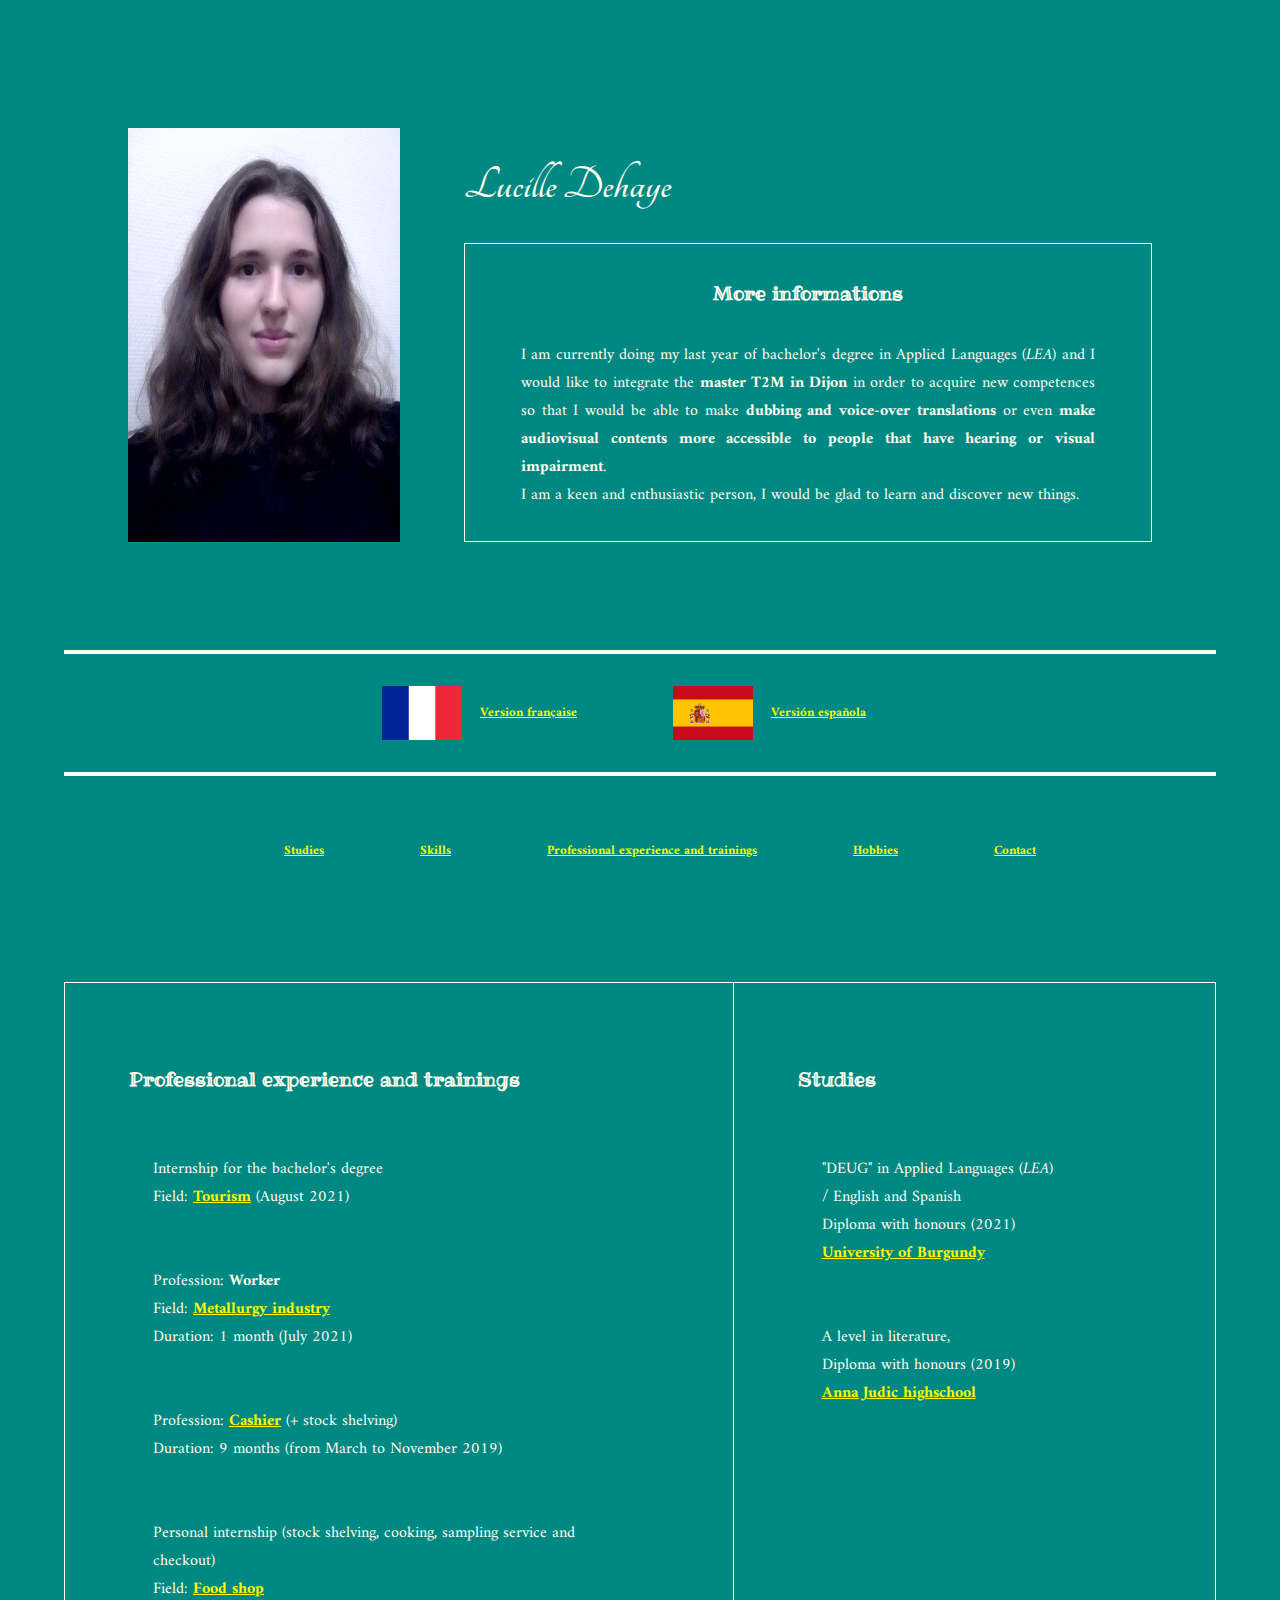
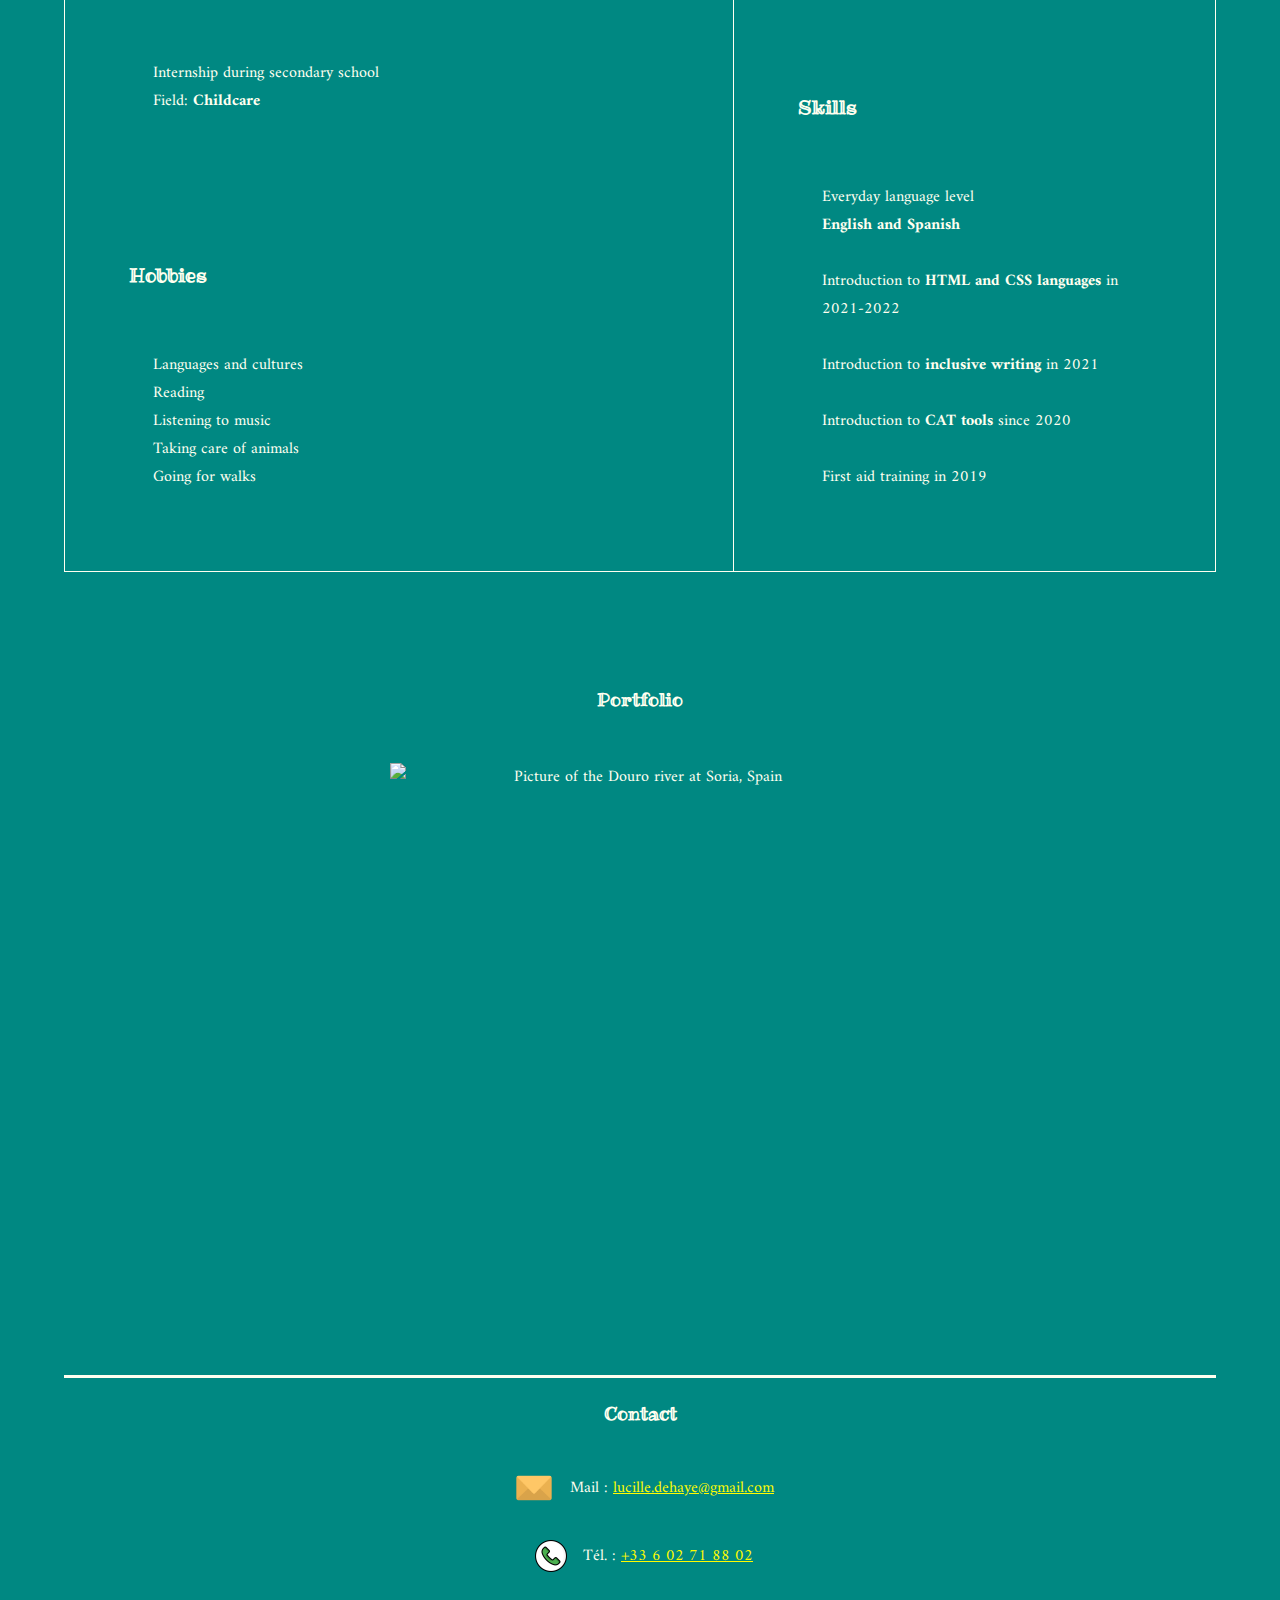
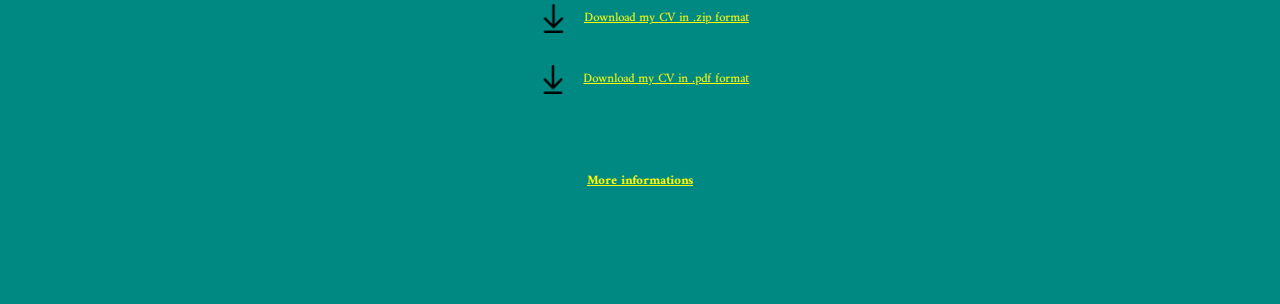
==== CV-EN.html @ ce0185ef "Add files via upload" ====
<!DOCTYPE html>

<html lang="en">


	<head>

		<meta charset="utf-8">

		<meta name="description" content="Lucille Dehaye, étudiante en LEA à l'Université de Bourgogne">

		<link rel="stylesheet" type="text/css" href="style-EN.css">

			<title>Lucille Dehaye</title>

	</head>


<link href="https://fonts.googleapis.com/css2?family=Tangerine&display=swap" rel="stylesheet">

<link href="https://fonts.googleapis.com/css2?family=Ribeye+Marrow&display=swap" rel="stylesheet">

<link href="https://fonts.googleapis.com/css2?family=Amiri&display=swap" rel="stylesheet">


	<body>

			<header class="menu-container">

				<img src="IMG-CV-2022/IMG_CV_2022.jpg" alt="Lucille Dehaye's picture" id="pictCV">

		<div id="content">

		<div id="title">

				<h1>Lucille Dehaye</h1>

		</div>

		<div id="infosaside">

			<aside>

		<div id="titleaside">

				<h3 id="infos">More informations</h3>

		</div>

				<p>I am currently doing my last year of bachelor's degree in Applied Languages (<i>LEA</i>) and I would like to integrate the <b>master T2M in Dijon</b> in order to acquire new competences so that I would be able to make <b>dubbing and voice-over translations</b> or even <b>make audiovisual contents more accessible to people that have hearing or visual impairment</b>.<br>I am a keen and enthusiastic person, I would be glad to learn and discover new things.</p>

			</aside>

		</div>

		</div>

			</header>

<br>

			<nav>

		<div id="nav">

		<div id="foreignnav">

		<div id="pictnav">

				<img src="IMG_index/drapeau-français.png" alt="lien vers la version française du CV" id="pictFR">

		</div>

		<div id="foreignversion">

				<a href="index.html" title="CV de Lucille Dehaye" target="_blank"><b>Version française</b></a>
		
		</div>

		<div id="pictnav">

				<img src="IMG_index/bandera-española.png" alt="vínculo a la versión española del CV" id="pictES">

		</div>

		<div id="foreignversion">

				<a href="CV-ES.html" title="El CV de Lucille Dehaye" target="_blank"><b>Versión española</b></a>
		
		</div>

		</div>
			
				<ul>
				
					<li><a href="#études" title="Click here to go on the section about Studies" alt="Click here to go on the section about Studies"><b>Studies</b></a></li>
					<li><a href="#skills" title="Click here to go on the section about Skills" alt="Click here to go on the section about Skills"><b>Skills</b></a></li>
					<li><a href="#exp" title="Click here to go on the section about Professional experience and trainings" alt="Click here to go on the section about Professional experience and trainings"><b>Professional experience and trainings</b></a></li>
					<li><a href="#hobby" title="Click here to go on the section about Hobbies" alt="Click here to go on the section about Hobbies"><b>Hobbies</b></a></li>
					<li><a href="#contact" title="Click here to go on the section about Contact" alt="Click here to go on the section about Contact"><b>Contact</b></a></li>

				</ul>

		</div>

			</nav>

<br><br>

		<div id="textsection">

			<main id="mainsection">

				<h3 id="exp">Professional experience and trainings</h3>

<br>

			<section>

				<ul>

					<li>Internship for the bachelor's degree<br>Field: <a href="http://www.chateauderully.com/index%20-%20copie.html" title="Click here to see the company in question" alt="Click here to see the company in question" target="_blank"><b>Tourism</b></a> (August 2021)</li>
<br><br>			<li>Profession: <b>Worker</b><br>Field: <a href="https://www.mdresistor.com/en/" title="Click here to see the company in question" alt="Click here to see the company in question" target="_blank"><b>Metallurgy industry</b></a><br>Duration: 1 month (July 2021)</li>
<br><br>			<li>Profession: <a href="https://www.auchan.fr/magasins/hypermarche/semur-en-auxois/s-206" title="Click here to see the company in question" alt="Click here to see the company in question" target="_blank"><b>Cashier</b></a> (+ stock shelving)<br>Duration: 9 months (from March to November 2019)</li>
<br><br>			<li>Personal internship (stock shelving, cooking, sampling service and checkout)<br>Field: <a href="https://bonvivantfrance.com/" title="Click here to see the company in question" alt="Click here to see the company in question" target="_blank"><b>Food shop</b></a></li>
<br><br>			<li>Internship during secondary school<br>Field: <b>Childcare</b></li>

				</ul>

			</section>

<br><br><br><br>

				<h3 id="hobby">Hobbies</h3>

<br>

			<section>

				<ul>

					<li>Languages and cultures</li>
					<li>Reading</li>
					<li>Listening to music</li>
					<li>Taking care of animals</li>
					<li>Going for walks</li>

				</ul>

			</section>

			</main>

			<aside id="asidesection">

				<h3 id="études">Studies</h3>

<br>

			<section>

				<ul>

					<li>"DEUG" in Applied Languages (<i>LEA</i>)<br>/ English and Spanish<br>Diploma with honours (2021)<br><a href="https://en.u-bourgogne.fr/" title="Click here to see the website of the University of Burgundy" alt="Click here to see the website of the University of Burgundy" target="_blank"><b>University of Burgundy</b></a></li>
<br><br>			<li>A level in literature,<br>Diploma with honours (2019)<br><a href="http://lyc21-annajudic.ac-dijon.fr/" title="Click here to see the website of Anna Judic highschool" alt="Click here to see the website of Anna Judic highschool" target="_blank"><b>Anna Judic highschool</b></a></li>

				</ul>

			</section>

<br><br><br><br><br><br><br><br><br>

				<h3 id="skills">Skills</h3>

<br>

			<section>

				<ul>
			
					<li>Everyday language level<br><b>English and Spanish</b></li>
<br>				<li>Introduction to <b>HTML and CSS languages</b> in 2021-2022</li>
<br>				<li>Introduction to <b>inclusive writing</b> in 2021</li>
<br>				<li>Introduction to <b>CAT tools</b> since 2020</li>
<br>				<li>First aid training in 2019</li>

				</ul>
			
			</section>

			</aside>

		</div>

<br>

			<section>

				<h4><center>Portfolio</center></h4>

<br>

			<center>

		<div id="slider">

			<figure>

				<img src="IMG_portfolio/El-Duero.jpg" title="The Douro river" alt="Picture of the Douro river at Soria, Spain" id="pictDuero" width="500" height="500">
				<img src="IMG_portfolio/en-promenade-avec-des-chiens-de-la-SPA.jpg" title="Walk with dogs from Soria RSCPA, Spain" alt="Picture of a walk with dogs from Soria RSCPA, Spain" id="pictchiens" width="500" height="500">
				<img src="IMG_portfolio/un-chat-de-la-SPA.jpg" title="Cat from Soria RSCPA, Spain" alt="Picture of a cat from Soria RSCPA, Spain" id="pictchat" width="500" height="500">
				<img src="IMG_portfolio/nature.jpg" alt="Picture of a flowering tree with a bee" id="pictnature" width="500" height="500">
				<img src="IMG_portfolio/Calatañazor.jpg" title="View of Calatañazor, Spain" alt="View of Calatañazor, Spain" id="pictCalatañazor" width="500" height="500">
				<img src="IMG_portfolio/la-Fuentona.jpg" title="La Fuentona, Spain" alt="Picture of la Fuentona, Spain" id="pictFuentona" width="500" height="500">

			</figure>

		</div>

			</center>

			</section>

<br><br><br><br>

			<footer>

				<h4 id="contact"><center>Contact</center></h4>

<br>

				<ul>

		<div id="contactcontent">

					<img src="IMG_index/mail.png" alt="e-mail icon" id="icônemail">
					<li>Mail : <a href="mailto:lucille.dehaye@gmail.com" title="Click here to send an e-mail" alt="Click here to send an e-mail to Lucille Dehaye">lucille.dehaye@gmail.com</a></li>

		</div>

		<div id="contactcontent">

					<img src="IMG_index/appel.png" alt="phone icon" id="icôneappel">
					<li>Tél. : <a href="callto:+33602718802" title="Click here to call" alt="Click here to call to Lucille Dehaye">+33 6 02 71 88 02</a></li>
		</div>

		<div id="contactcontent">

					<img src="IMG_index/download.png" alt="downloading icon" id="icônedownload">
					<li id="download"><a href="CV EN.pdf.zip" title="Click here to download the CV in .zip format" alt="Click here to download Lucille Dehaye's CV in zip format">Download my CV in .zip format</a></li>

		</div>

		<div id="contactcontent">

					<img src="IMG_index/download.png" alt="downloading icon" id="icônedownload">
					<li id="download"><a href="CV EN.pdf" title="Click here to download the CV in .pdf format" alt="Click here to download Lucille Dehaye's CV in pdf format">Download my CV in .pdf format</a></li>

		</div>

				</ul>

<br>

			<nav>

				<a href="#infos" alt="Click here to see More informations"><b>More informations</b></a>

			</nav>

			</footer>

	</body>

</html>
---- style-EN.css ----
body
{
	background-color: #008882;
	font-family: 'Amiri', 'Times New Roman', sans-serif;
	color: #FFFFF0;
	text-decoration-color: #fff;
	font-size: 1em;
	margin: auto;
}

a
{
	color: #fffb00;
}

h1
{
	font-family: 'Tangerine', cursive;
	font-size: 3em;
}

h3
{
	font-family: 'Ribeye Marrow', cursive;
	font-size: 1.2em;
}

h4
{
	font-family: 'Ribeye Marrow', cursive;
	font-size: 1.1em;
}

header a
{
	font-size: 0.8em;
}

nav a
{
	font-size: 0.8em;
}

#download
{
	font-size: 0.8em;	
}

a:hover
{
	color: #FFFFF0;
}

ul
{
	list-style-type: none;
}

#pictCV
{
	width: 17em;
	display: flex;
	margin-top: 8em;
}

#pictFR
{
	width: 5em;
	display: flex;
	margin-right: 0.1em;
}

#pictES
{
	width: 5em;
	display: flex;
	margin-right: 0.1em;
}

@keyframes slidy
{
	0% {left: 0%;}
	15% {left: 0%;}
	20% {left: -100%;}
	35% {left: -100%;}
	40% {left: -200%;}
	55% {left: -200%;}
	60% {left: -300%;}
	75% {left: -300%;}
	80% {left: -400%;}
	95% {left: -400%;}
	100% {left: -500%;}
	115% {left: -500%;}
	120% {left: -600%;}
	135% {left: -600%;}
}

#slider
{
    width: 500px;
    height: 500px;
    margin-left: auto;
    margin-right: auto;
    margin-top: 0px;
    text-align: center;
    overflow: hidden;
}

#slider figure img
{
	float: left;
}

#slider figure
{
    margin: 0px;
    padding: 0px;
    position: relative;
    animation: 35s slidy infinite;
    transition: left 2s;
    display: inline-flex;
}

#icônemail
{
	width: 2.5em;
	display: inline-flex;
}

#icôneappel
{
	width: 2em;
	display: inline-flex;
}

#icônedownload
{
	width: 1.8em;
	display: inline-flex;
}

.menu-container
{
	display: flex;
	margin-left: 8em;
	margin-bottom: 5em;
}

#title
{
	display: flex;
	flex-direction: column;
	justify-content: space-between;
	margin-top: 8em;
	margin-left: 4em;
	margin-right: 8em;
	border-bottom: 0.1em solid;
}

#titleaside
{
	display: flex;
	justify-content: center;
}

#infosaside
{
	display: flex;
	margin-left: 4em;
	margin-right: 8em;
	border-left: 0.1em solid;
	border-right: 0.1em solid;
	border-bottom: 0.1em solid;
	padding: 1em 3.5em 1em 3.5em;
	text-align: justify;
}

#foreignnav
{
	display: flex;
	justify-content: center;
	border-top: 0.25em solid;
	border-bottom: 0.25em solid;
	padding-top: 2em;
	padding-bottom: 2em;
	margin-left: 4em;
	margin-right: 4em;
}

#pictnav
{
	display: flex;
	margin-left: 2em;
}

#foreignversion
{
	display: flex;
	margin: 1em;
	margin-right: 4em;
}

#nav ul
{
	display: flex;
	justify-content: center;
	/*margin-top: -6em;
	margin-bottom: 4em;*/
}

#nav li
{
	display: flex;
	margin: 3em;
	font-size: 1em;
}

#textsection
{
	display: flex;
	margin-left: 4em;
	margin-right: 4em;
	margin-bottom: 4em;
	border: 0.1em solid;
	justify-content: center;
}

#textsection li
{
	margin-left: -1em;
}

#asidesection
{
	border-left: 0.1em solid;
	padding: 4em 4em 0em 4em;
}

#mainsection
{
	padding: 4em 9.6em 4em 4em;
}

footer
{
	border-top: 0.2em solid;
	margin-left: 4em;
	margin-right: 4em;
}

footer h4
{
	margin-bottom: -1em;
}

footer img
{
	margin-left: -2em;
	margin-right: 1em;
}

#contactcontent
{
	display: flex;
	justify-content: center;
	align-items: center;
	padding: 1em 1em 1em 1em;
}

footer nav
{
	display: flex;
	justify-content: center;
	margin-top: 1em;
	margin-bottom: 7em;
}
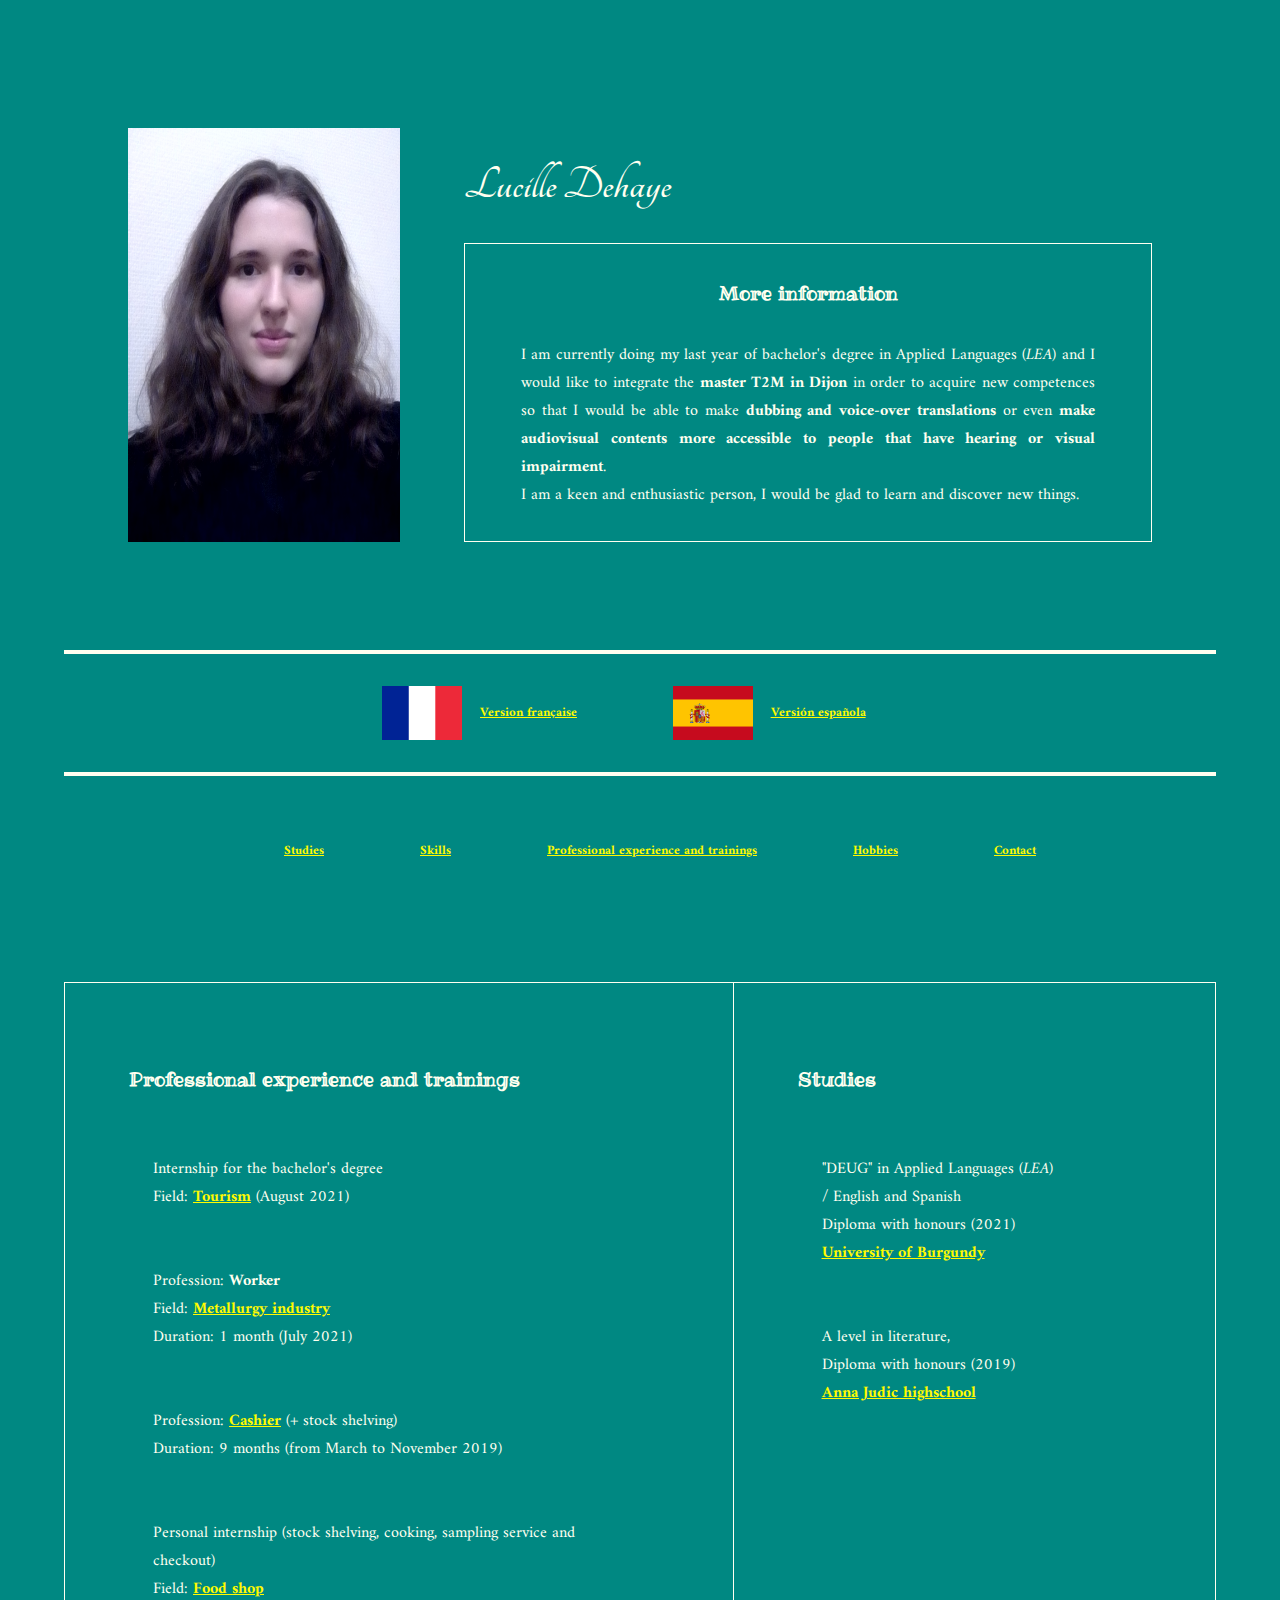
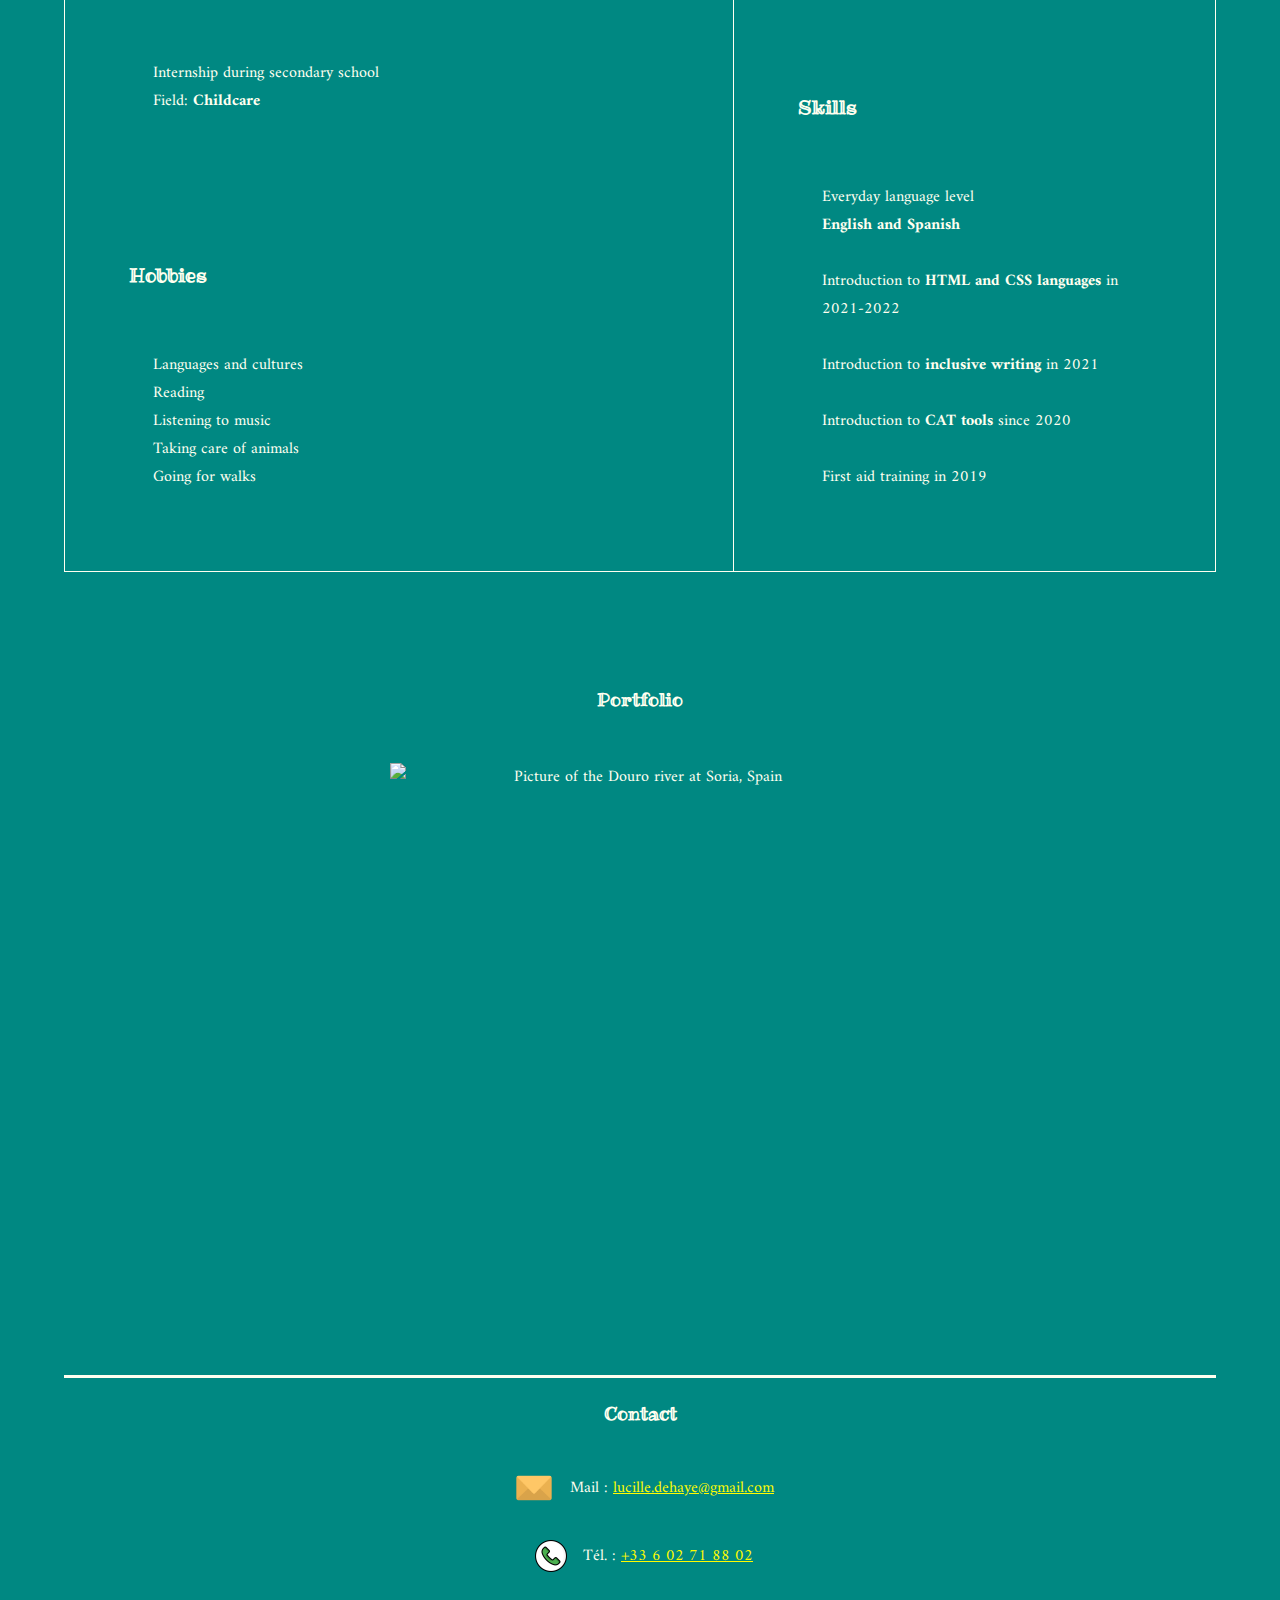
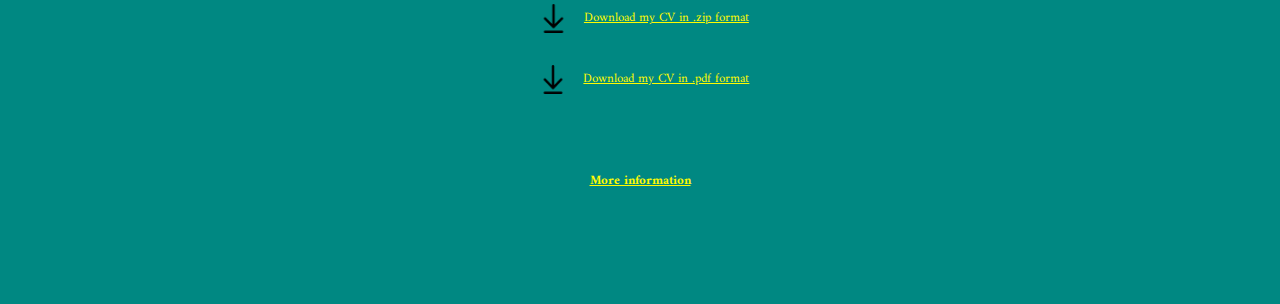
==== commit 27670a3c: "Add files via upload" ====
--- a/CV-EN.html
+++ b/CV-EN.html
@@ -43,7 +43,7 @@
 
 		<div id="titleaside">
 
-				<h3 id="infos">More informations</h3>
+				<h3 id="infos">More information</h3>
 
 		</div>
 
@@ -206,7 +206,7 @@
 
 			<figure>
 
-				<img src="IMG_portfolio/El-Duero.jpg" title="The Douro river" alt="Picture of the Douro river at Soria, Spain" id="pictDuero" width="500" height="500">
+				<img src="IMG_portfolio/El-Duero.jpg" title="The Douro river, Spain" alt="Picture of the Douro river at Soria, Spain" id="pictDuero" width="500" height="500">
 				<img src="IMG_portfolio/en-promenade-avec-des-chiens-de-la-SPA.jpg" title="Walk with dogs from Soria RSCPA, Spain" alt="Picture of a walk with dogs from Soria RSCPA, Spain" id="pictchiens" width="500" height="500">
 				<img src="IMG_portfolio/un-chat-de-la-SPA.jpg" title="Cat from Soria RSCPA, Spain" alt="Picture of a cat from Soria RSCPA, Spain" id="pictchat" width="500" height="500">
 				<img src="IMG_portfolio/nature.jpg" alt="Picture of a flowering tree with a bee" id="pictnature" width="500" height="500">
@@ -264,7 +264,7 @@
 
 			<nav>
 
-				<a href="#infos" alt="Click here to see More informations"><b>More informations</b></a>
+				<a href="#infos" alt="Click here to see More information"><b>More information</b></a>
 
 			</nav>
 
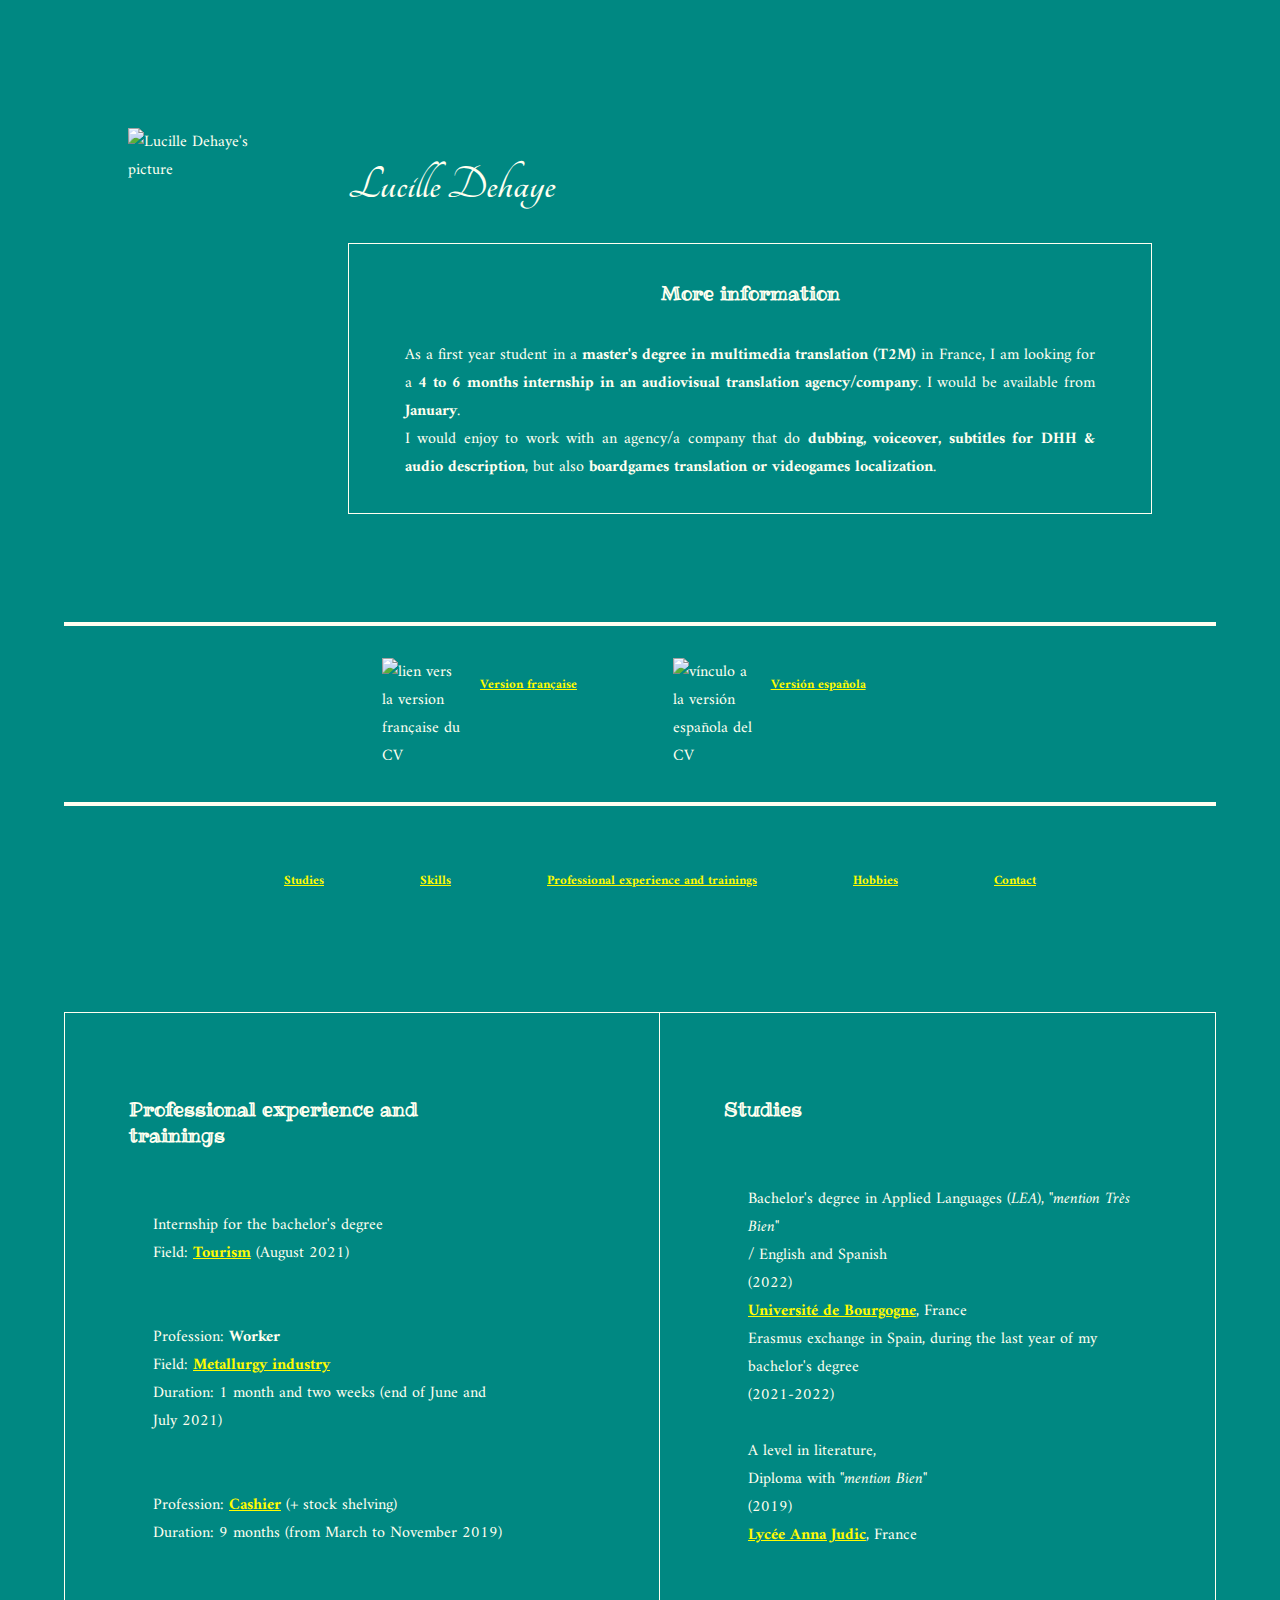
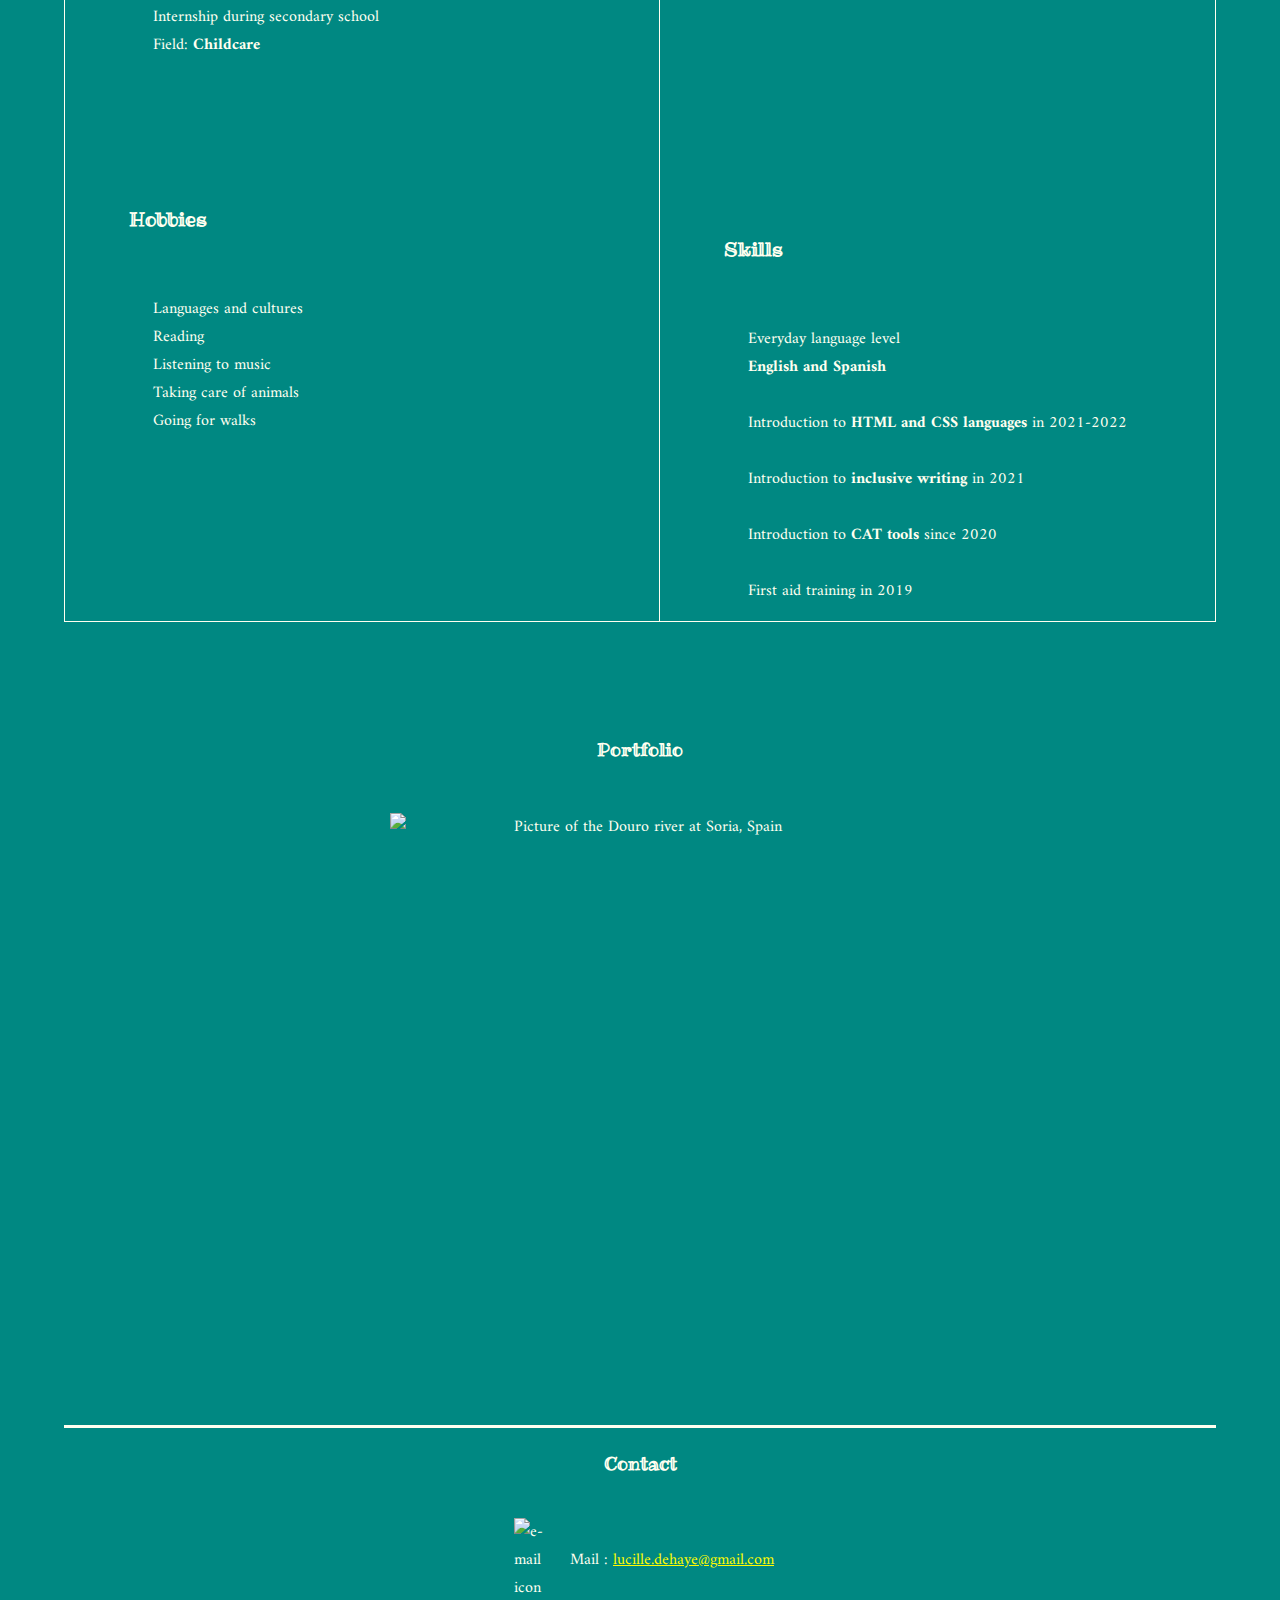
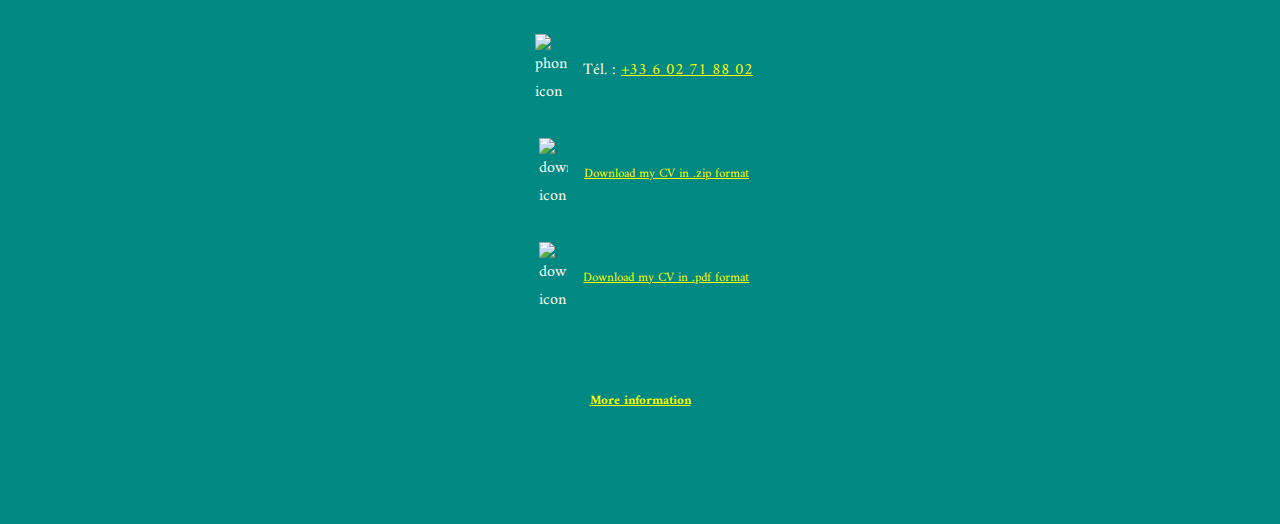
==== commit aae33b88: "Add files via upload" ====
--- a/CV-EN.html
+++ b/CV-EN.html
@@ -47,7 +47,7 @@
 
 		</div>
 
-				<p>I am currently doing my last year of bachelor's degree in Applied Languages (<i>LEA</i>) and I would like to integrate the <b>master T2M in Dijon</b> in order to acquire new competences so that I would be able to make <b>dubbing and voice-over translations</b> or even <b>make audiovisual contents more accessible to people that have hearing or visual impairment</b>.<br>I am a keen and enthusiastic person, I would be glad to learn and discover new things.</p>
+				<p>As a first year student in a <b>master's degree in multimedia translation (T2M)</b> in France, I am looking for a <b>4 to 6 months internship in an audiovisual translation agency/company</b>. I would be available from <b>January</b>.<br>I would enjoy to work with an agency/a company that do <b>dubbing, voiceover, subtitles for DHH & audio description</b>, but also <b>boardgames translation or videogames localization</b>.</p>
 
 			</aside>
 
@@ -120,9 +120,8 @@
 				<ul>
 
 					<li>Internship for the bachelor's degree<br>Field: <a href="http://www.chateauderully.com/index%20-%20copie.html" title="Click here to see the company in question" alt="Click here to see the company in question" target="_blank"><b>Tourism</b></a> (August 2021)</li>
-<br><br>			<li>Profession: <b>Worker</b><br>Field: <a href="https://www.mdresistor.com/en/" title="Click here to see the company in question" alt="Click here to see the company in question" target="_blank"><b>Metallurgy industry</b></a><br>Duration: 1 month (July 2021)</li>
+<br><br>			<li>Profession: <b>Worker</b><br>Field: <a href="https://www.mdresistor.com/en/" title="Click here to see the company in question" alt="Click here to see the company in question" target="_blank"><b>Metallurgy industry</b></a><br>Duration: 1 month and two weeks (end of June and July 2021)</li>
 <br><br>			<li>Profession: <a href="https://www.auchan.fr/magasins/hypermarche/semur-en-auxois/s-206" title="Click here to see the company in question" alt="Click here to see the company in question" target="_blank"><b>Cashier</b></a> (+ stock shelving)<br>Duration: 9 months (from March to November 2019)</li>
-<br><br>			<li>Personal internship (stock shelving, cooking, sampling service and checkout)<br>Field: <a href="https://bonvivantfrance.com/" title="Click here to see the company in question" alt="Click here to see the company in question" target="_blank"><b>Food shop</b></a></li>
 <br><br>			<li>Internship during secondary school<br>Field: <b>Childcare</b></li>
 
 				</ul>
@@ -161,8 +160,9 @@
 
 				<ul>
 
-					<li>"DEUG" in Applied Languages (<i>LEA</i>)<br>/ English and Spanish<br>Diploma with honours (2021)<br><a href="https://en.u-bourgogne.fr/" title="Click here to see the website of the University of Burgundy" alt="Click here to see the website of the University of Burgundy" target="_blank"><b>University of Burgundy</b></a></li>
-<br><br>			<li>A level in literature,<br>Diploma with honours (2019)<br><a href="http://lyc21-annajudic.ac-dijon.fr/" title="Click here to see the website of Anna Judic highschool" alt="Click here to see the website of Anna Judic highschool" target="_blank"><b>Anna Judic highschool</b></a></li>
+					<li>Bachelor's degree in Applied Languages (<i>LEA</i>), "<i>mention Très Bien</i>"<br>/ English and Spanish<br>(2022)<br><a href="https://en.u-bourgogne.fr/" title="Click here to see the website of the University of Burgundy" alt="Click here to see the website of the University of Burgundy" target="_blank"><b>Université de Bourgogne</b></a>, France</li>
+					<li>Erasmus exchange in Spain, during the last year of my bachelor's degree<br>(2021-2022)
+<br><br>			<li>A level in literature,<br>Diploma with "<i>mention Bien</i>"<br>(2019)<br><a href="http://lyc21-annajudic.ac-dijon.fr/" title="Click here to see the website of Anna Judic highschool" alt="Click here to see the website of Anna Judic highschool" target="_blank"><b>Lycée Anna Judic</b></a>, France</li>
 
 				</ul>
 
@@ -207,11 +207,11 @@
 			<figure>
 
 				<img src="IMG_portfolio/El-Duero.jpg" title="The Douro river, Spain" alt="Picture of the Douro river at Soria, Spain" id="pictDuero" width="500" height="500">
-				<img src="IMG_portfolio/en-promenade-avec-des-chiens-de-la-SPA.jpg" title="Walk with dogs from Soria RSCPA, Spain" alt="Picture of a walk with dogs from Soria RSCPA, Spain" id="pictchiens" width="500" height="500">
-				<img src="IMG_portfolio/un-chat-de-la-SPA.jpg" title="Cat from Soria RSCPA, Spain" alt="Picture of a cat from Soria RSCPA, Spain" id="pictchat" width="500" height="500">
-				<img src="IMG_portfolio/nature.jpg" alt="Picture of a flowering tree with a bee" id="pictnature" width="500" height="500">
+				<img src="IMG_portfolio/en-promenade-avec-des-chiens-de-la-SPA.jpg" title="Walk with dogs from Soria SCPA, Spain" alt="Picture of a walk with dogs from Soria SCPA, Spain" id="pictchiens" width="500" height="500">
+				<img src="IMG_portfolio/Transcription-Over-the-Top.jpg" title="Transcription of the video Over the Top" alt="Picture of the transcription of the video Over the Top" id="pictoverthetopt" width="500" height="500">
+				<img src="IMG_portfolio/Traduction-Over-the-Top.jpg" title="Translation of the video Over the Top" alt="Picture of the translation of the video Over the Top" id="pictoverthetop2" width="500" height="500">
 				<img src="IMG_portfolio/Calatañazor.jpg" title="View of Calatañazor, Spain" alt="View of Calatañazor, Spain" id="pictCalatañazor" width="500" height="500">
-				<img src="IMG_portfolio/la-Fuentona.jpg" title="La Fuentona, Spain" alt="Picture of la Fuentona, Spain" id="pictFuentona" width="500" height="500">
+				<img src="IMG_portfolio/Traduction-Come-and-Get-it.jpg" title="Translation of the video Come and Get it" alt="Picture of the translation of the video Come and Get it" id="pictcomeandgetit" width="500" height="500">
 
 			</figure>
 
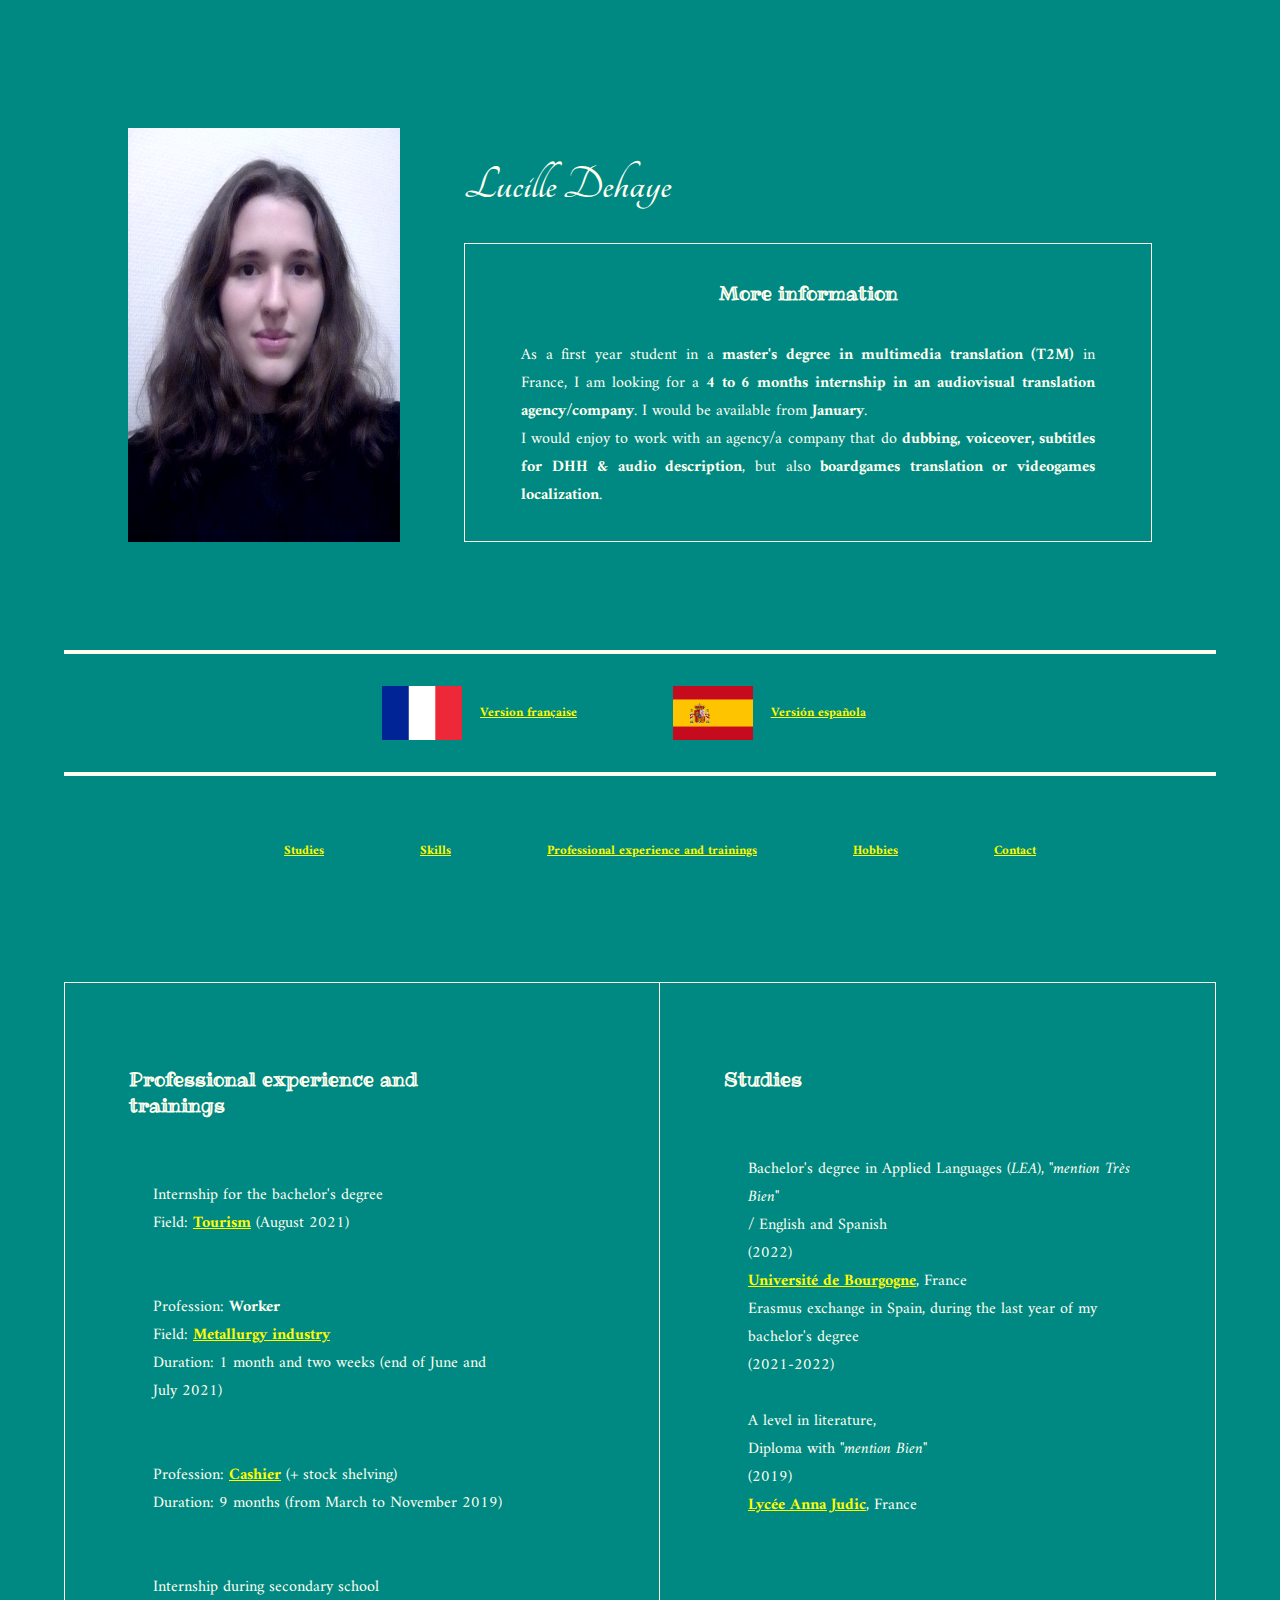
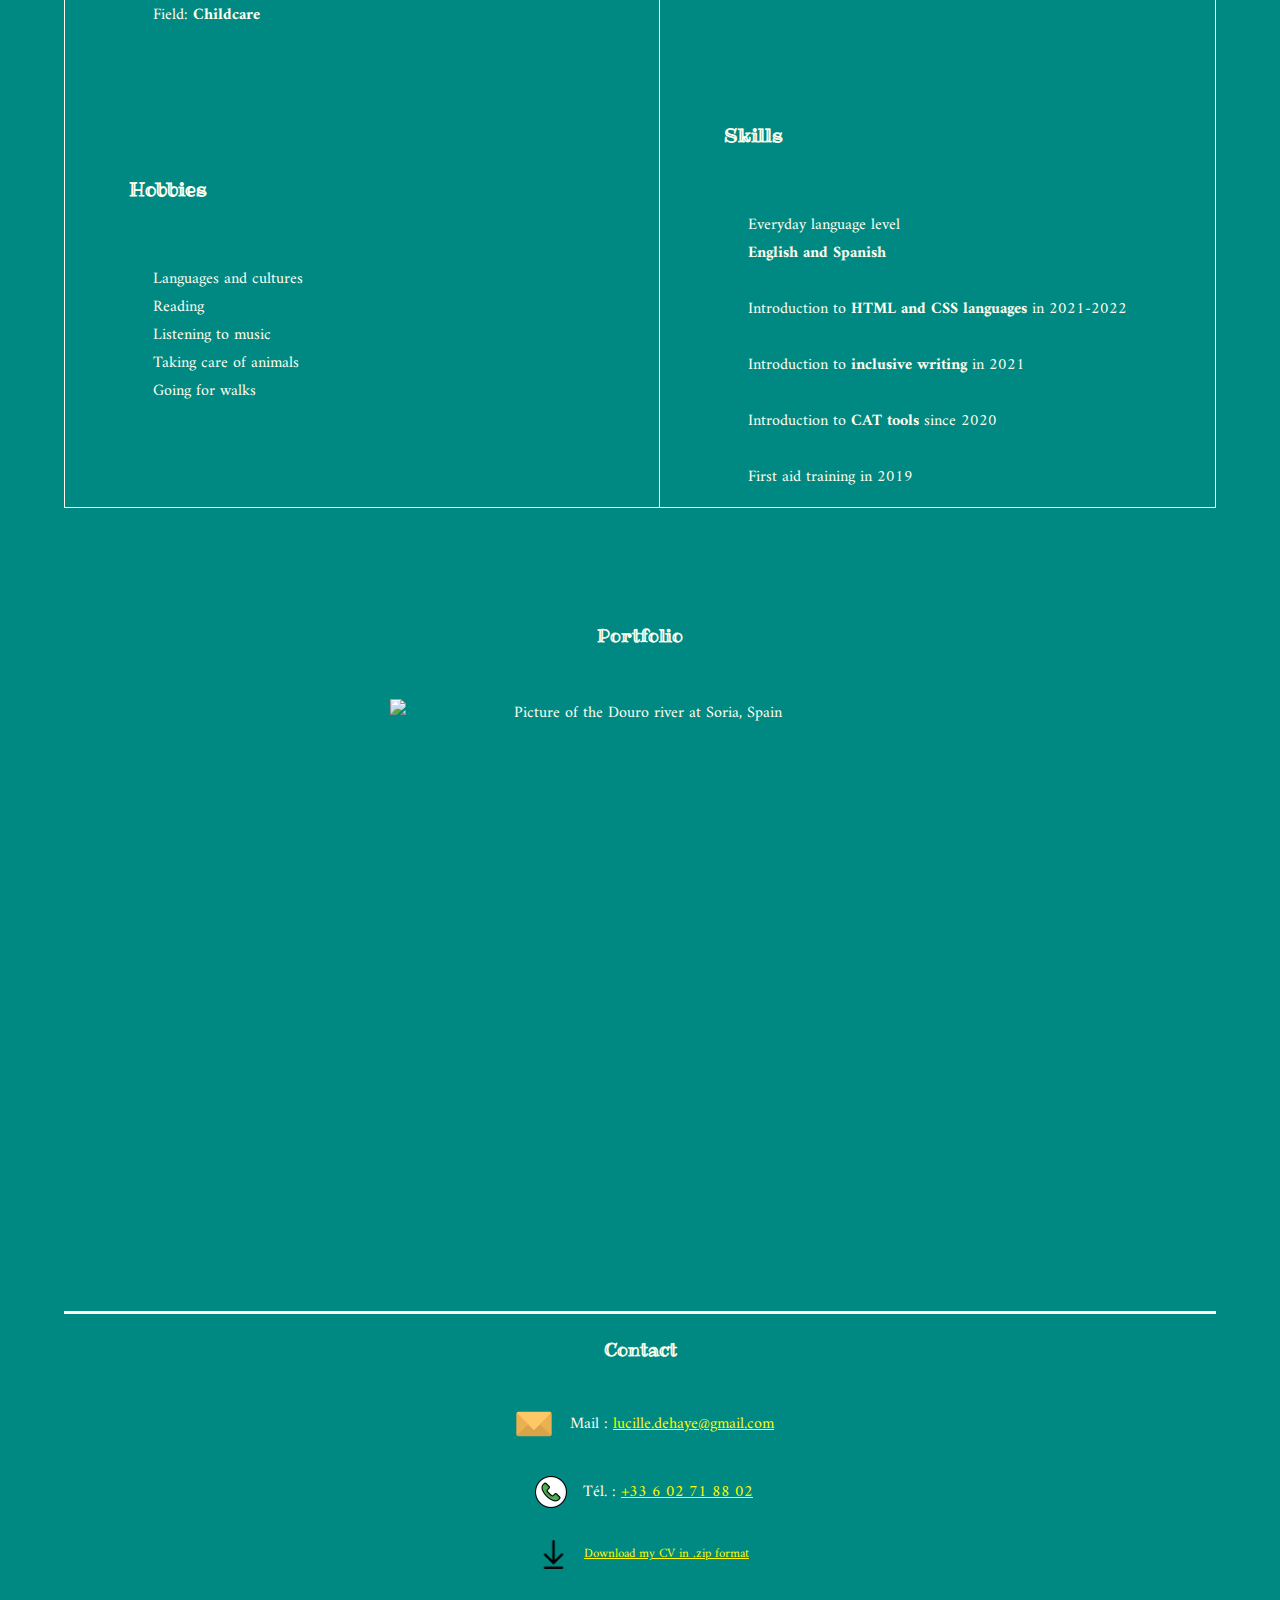
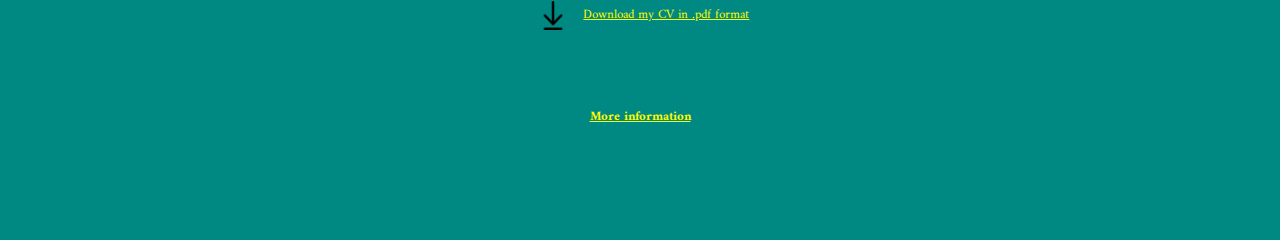
==== commit 3a796111: "Update CV-EN.html" ====
--- a/CV-EN.html
+++ b/CV-EN.html
@@ -168,7 +168,7 @@
 
 			</section>
 
-<br><br><br><br><br><br><br><br><br>
+<br><br><br><br><br><br>
 
 				<h3 id="skills">Skills</h3>
 
@@ -272,4 +272,4 @@
 
 	</body>
 
-</html>+</html>
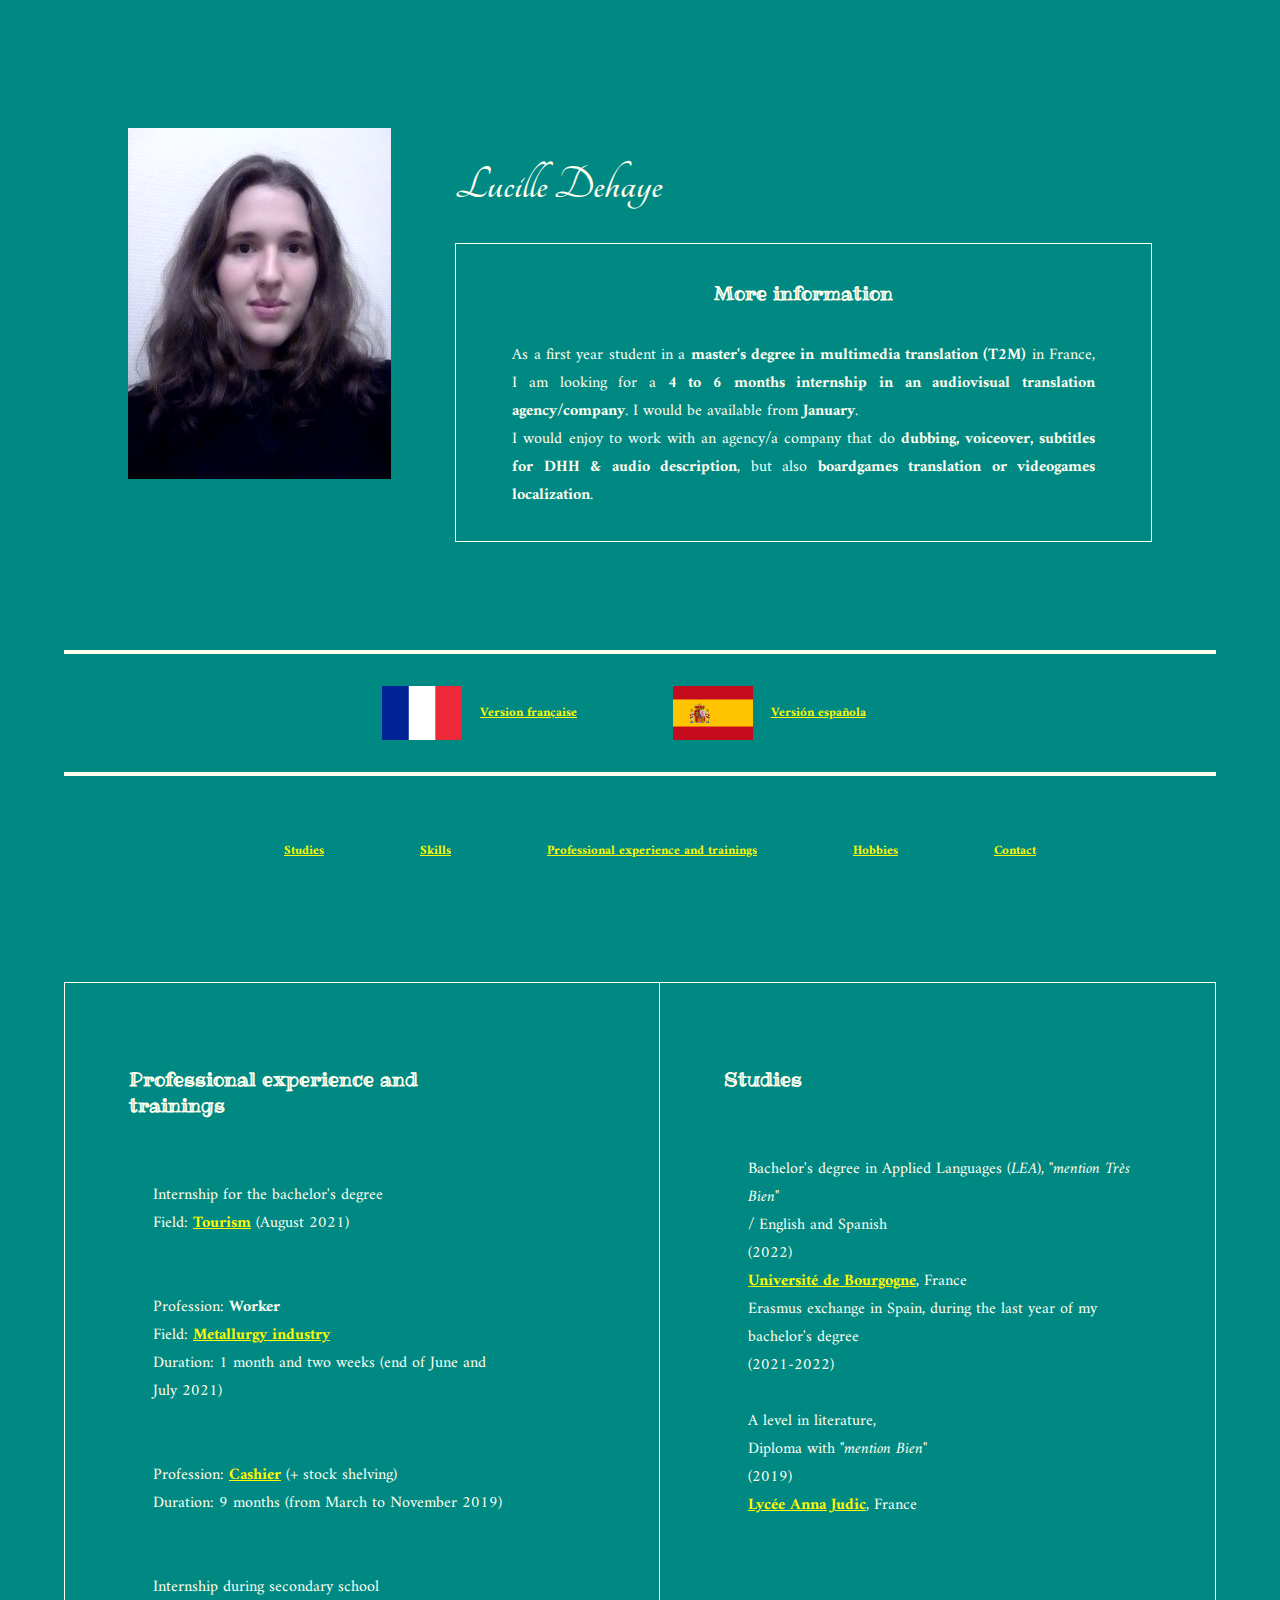
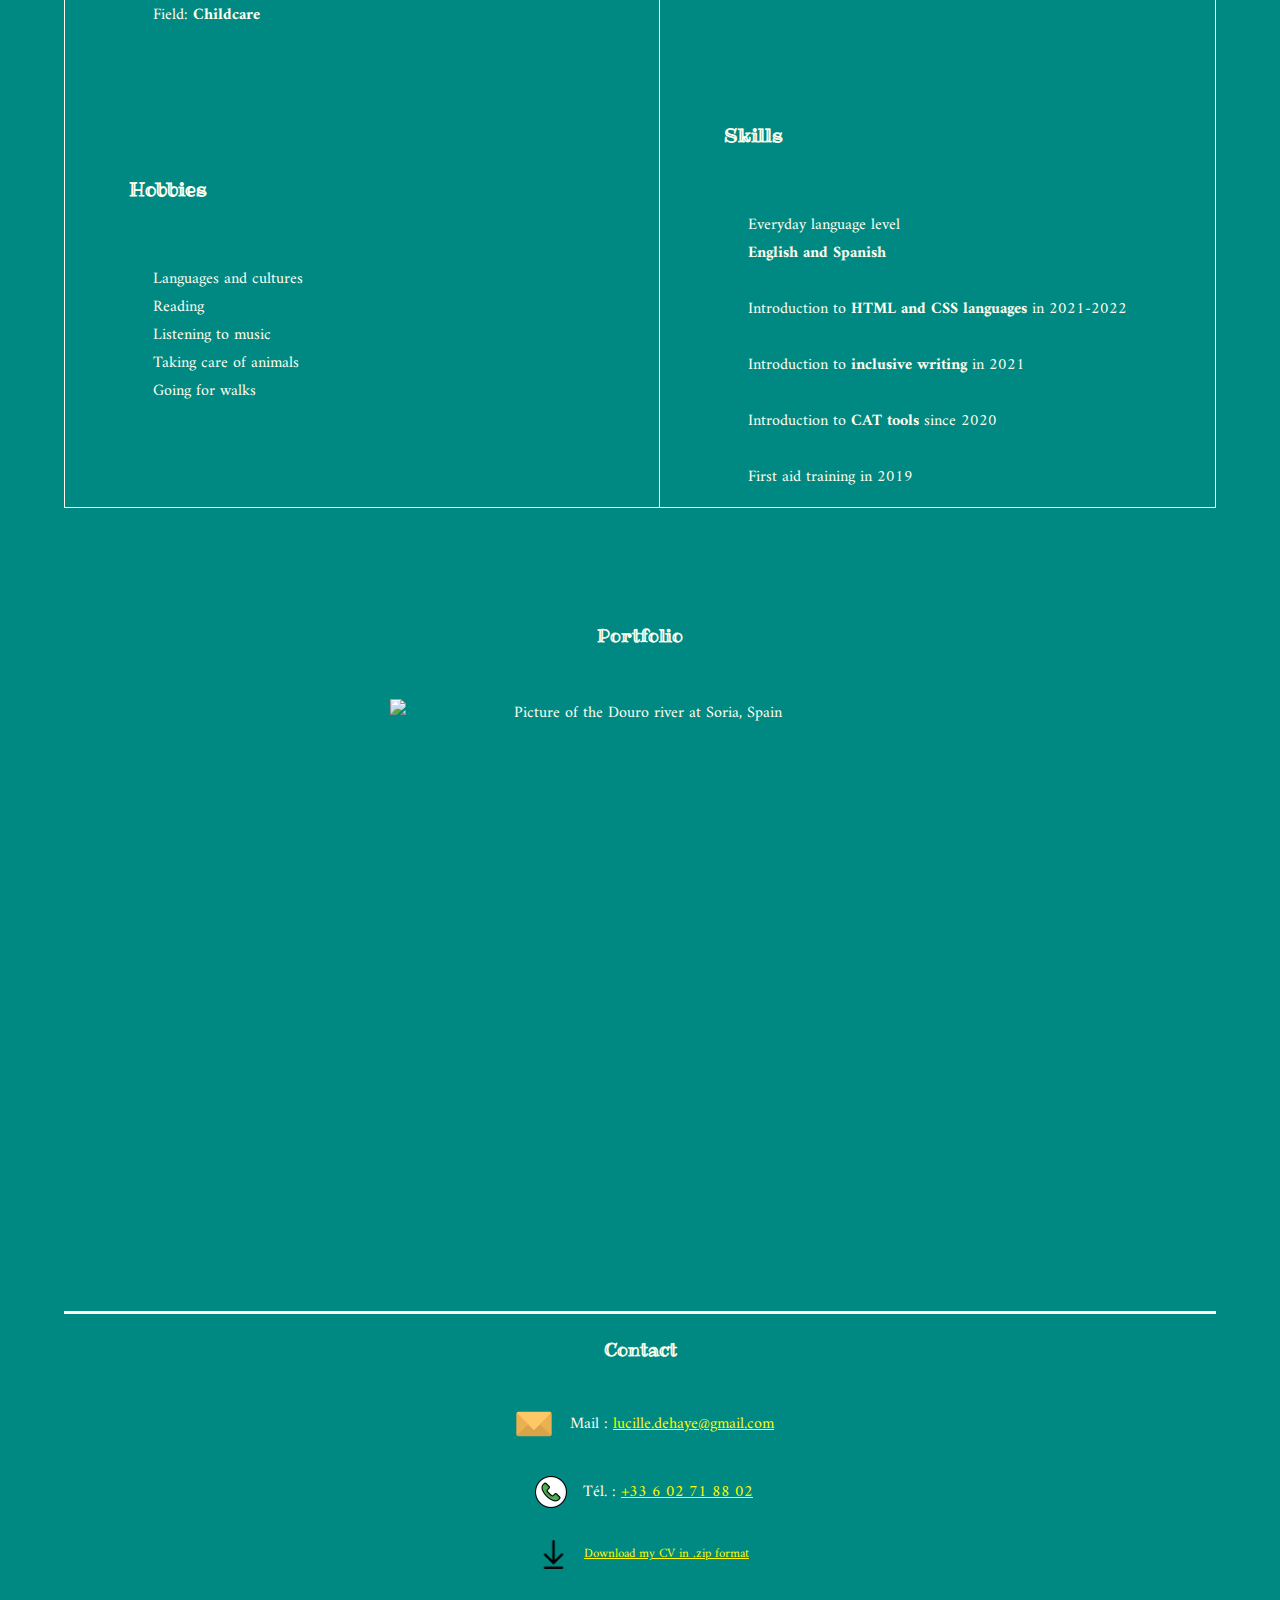
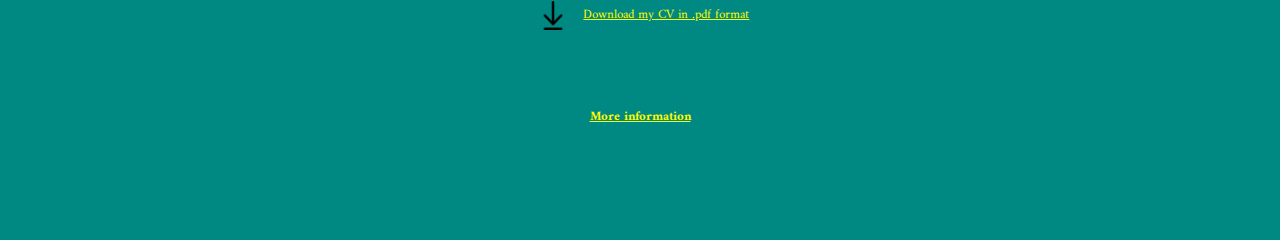
==== commit 37278d2d: "Update CV-EN.html" ====
--- a/CV-EN.html
+++ b/CV-EN.html
@@ -27,7 +27,7 @@
 
 			<header class="menu-container">
 
-				<img src="IMG-CV-2022/IMG_CV_2022.jpg" alt="Lucille Dehaye's picture" id="pictCV">
+				<img src="IMG-CV-2022/IMG_CV_2022.jpg" alt="Lucille Dehaye's picture" id="pictCV" width="263" height="351">
 
 		<div id="content">
 
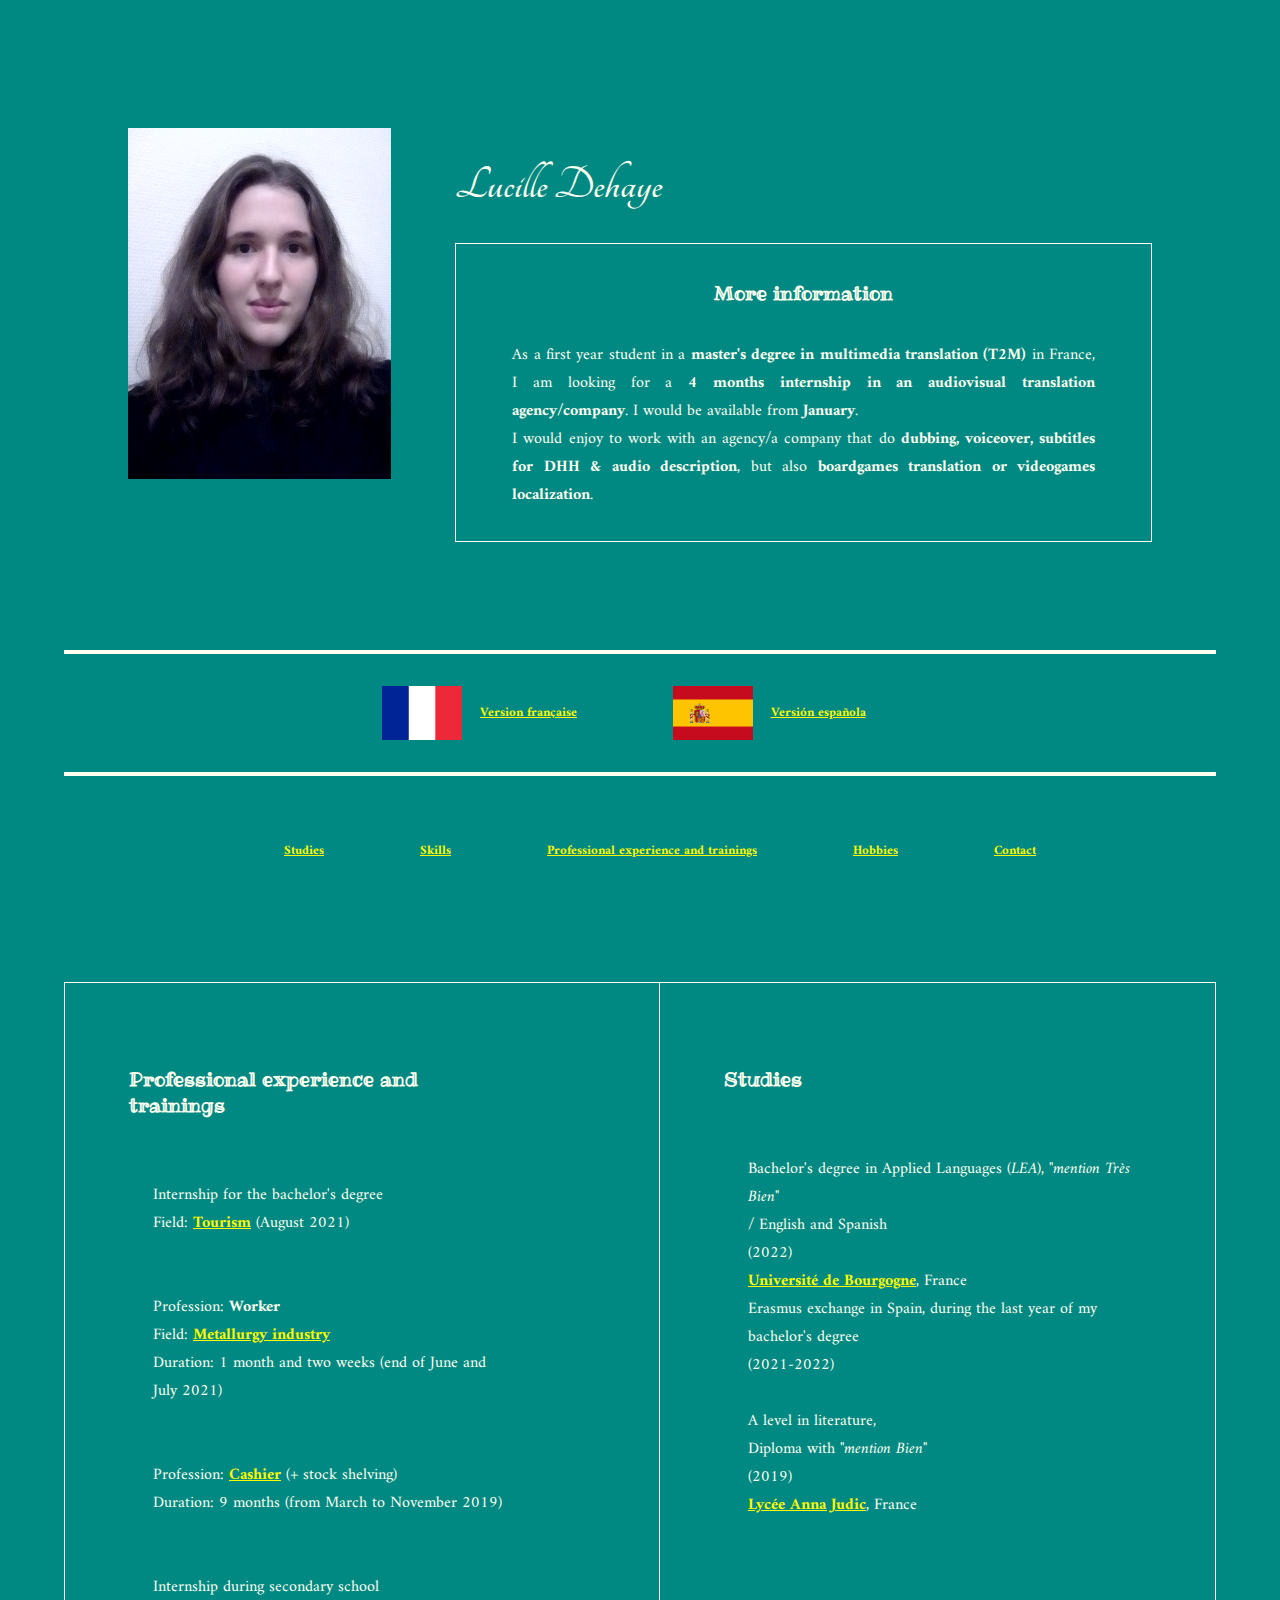
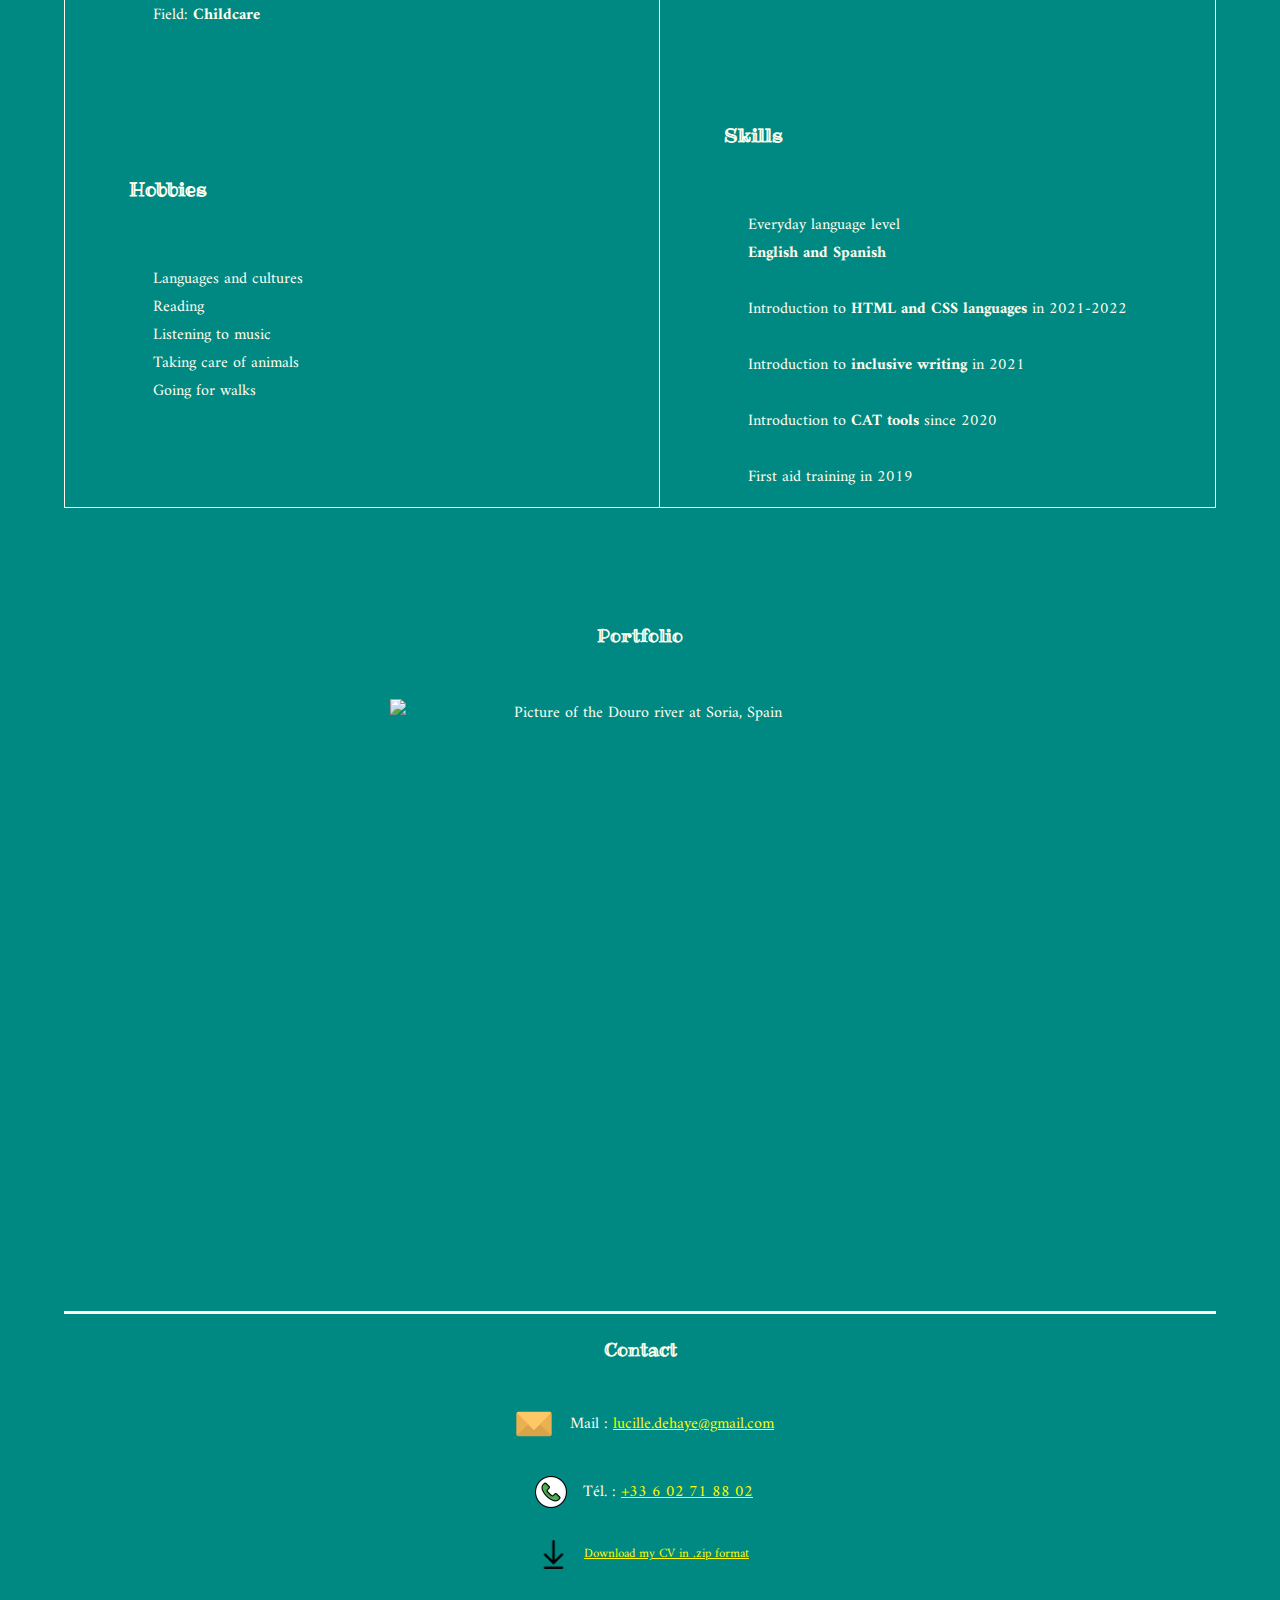
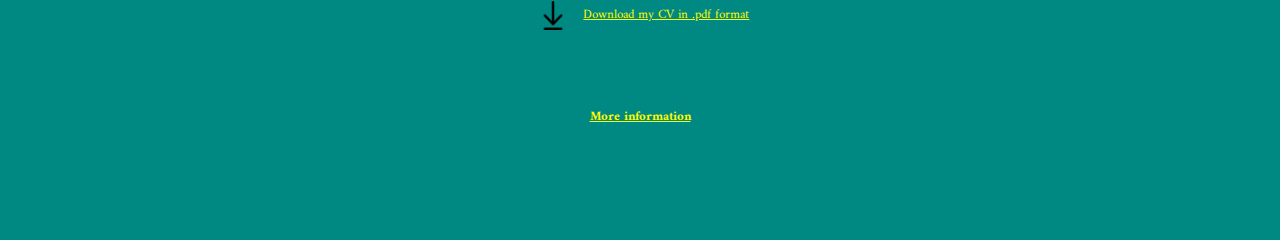
==== commit 2098b877: "Add files via upload" ====
--- a/CV-EN.html
+++ b/CV-EN.html
@@ -47,7 +47,7 @@
 
 		</div>
 
-				<p>As a first year student in a <b>master's degree in multimedia translation (T2M)</b> in France, I am looking for a <b>4 to 6 months internship in an audiovisual translation agency/company</b>. I would be available from <b>January</b>.<br>I would enjoy to work with an agency/a company that do <b>dubbing, voiceover, subtitles for DHH & audio description</b>, but also <b>boardgames translation or videogames localization</b>.</p>
+				<p>As a first year student in a <b>master's degree in multimedia translation (T2M)</b> in France, I am looking for a <b>4 months internship in an audiovisual translation agency/company</b>. I would be available from <b>January</b>.<br>I would enjoy to work with an agency/a company that do <b>dubbing, voiceover, subtitles for DHH & audio description</b>, but also <b>boardgames translation or videogames localization</b>.</p>
 
 			</aside>
 
@@ -272,4 +272,4 @@
 
 	</body>
 
-</html>
+</html>